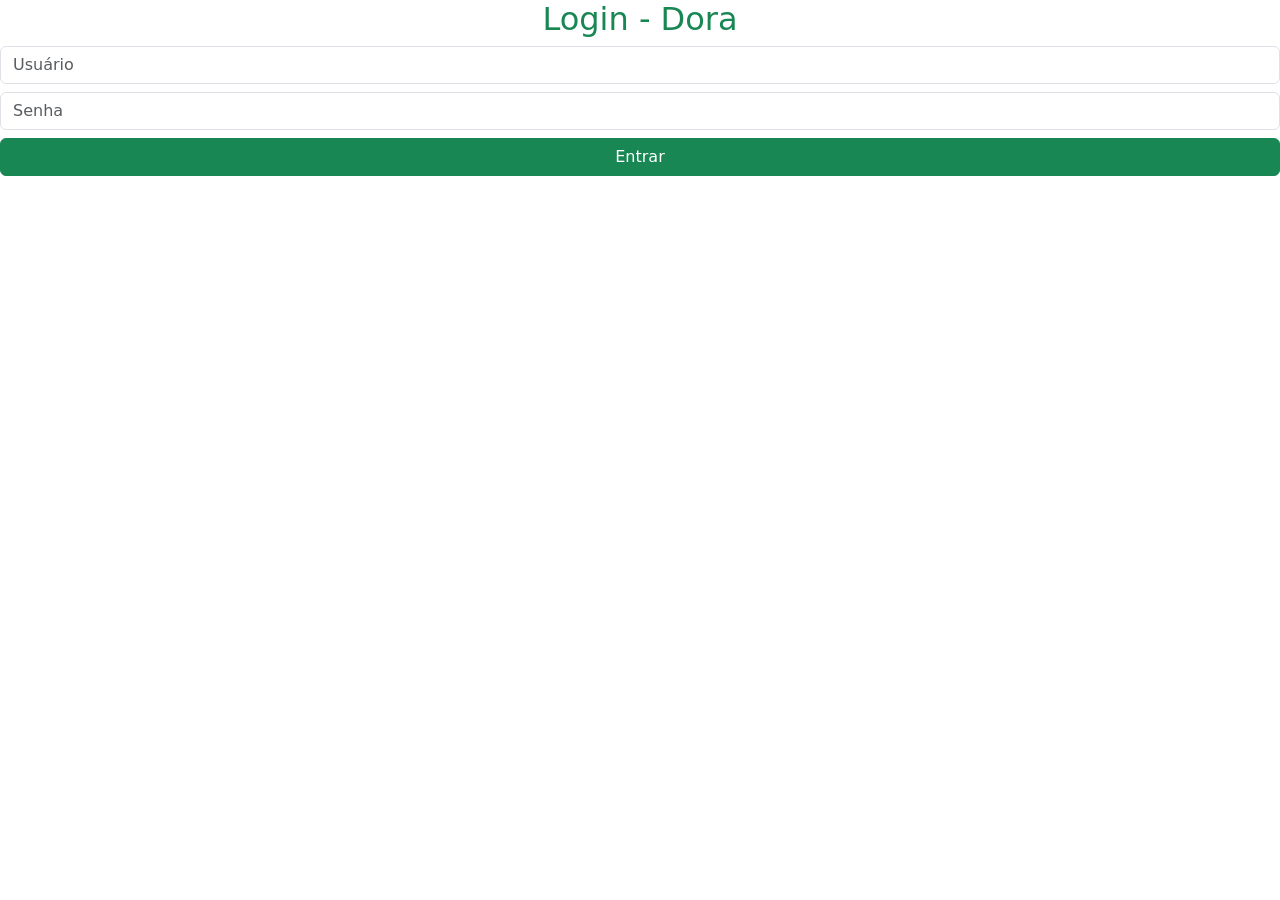
==== index/index.html @ 74464911 "add-pull" ====
<!DOCTYPE html>
<html lang="pt-br">
<head>
<meta charset="UTF-8">
<meta name="viewport" content="width=device-width, initial-scale=1.0">
<title>Login - Dora</title>

<link href="https://cdn.jsdelivr.net/npm/bootstrap@5.3.0/dist/css/bootstrap.min.css" rel="stylesheet">
<link rel="stylesheet" href="style.css">
</head>

<body id="login">

<div class="login-box">
    <h2 class="text-center text-success">Login - Dora</h2>

    <input type="text" id="usuario" class="form-control mb-2" placeholder="Usuário">
    <input type="password" id="senha" class="form-control mb-2" placeholder="Senha">

    <button class="btn btn-success w-100" onclick="login()">Entrar</button>

    <p id="erro" class="text-danger mt-2"></p>
</div>

<script src="script.js"></script>
</body>
</html>
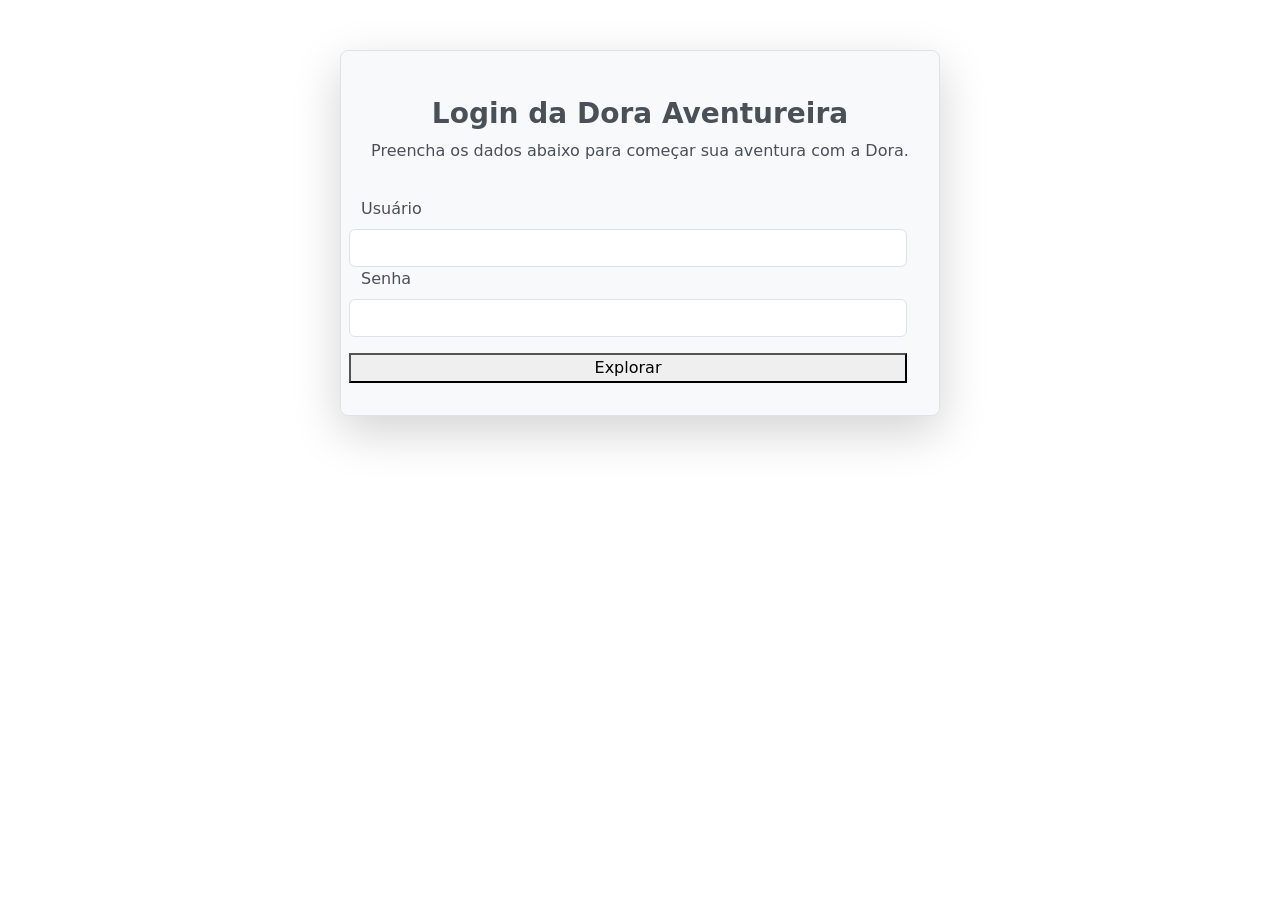
==== commit 8c90ff48: "add-foi colocado login para usuario ao entrar no site" ====
--- a/index/index.html
+++ b/index/index.html
@@ -1,27 +1,58 @@
-<!DOCTYPE html>
-<html lang="pt-br">
+<html lang="en">
+
 <head>
-<meta charset="UTF-8">
-<meta name="viewport" content="width=device-width, initial-scale=1.0">
-<title>Login - Dora</title>
-
-<link href="https://cdn.jsdelivr.net/npm/bootstrap@5.3.0/dist/css/bootstrap.min.css" rel="stylesheet">
-<link rel="stylesheet" href="style.css">
+    <meta charset="UTF-8">
+    <meta name="viewport" content="width=device-width, initial-scale=1.0">
+    <link href="https://cdn.jsdelivr.net/npm/bootstrap@5.3.8/dist/css/bootstrap.min.css" rel="stylesheet"
+        integrity="sha384-sRIl4kxILFvY47J16cr9ZwB07vP4J8+LH7qKQnuqkuIAvNWLzeN8tE5YBujZqJLB" crossorigin="anonymous">
+    <link rel="stylesheet" href="style/style.css">
+    <title>Dora aventureira</title>
 </head>
 
-<body id="login">
+<body id="pagina_login">
 
-<div class="login-box">
-    <h2 class="text-center text-success">Login - Dora</h2>
+    <div id="container" class="container text-dark-emphasis border rounded-3 shadow-lg p-3 mb-5 bg-body-tertiary"
+        style="margin-top:50px; max-width: 600px;">
 
-    <input type="text" id="usuario" class="form-control mb-2" placeholder="Usuário">
-    <input type="password" id="senha" class="form-control mb-2" placeholder="Senha">
+        <h3 id="titulo" class="text-center" style="margin-top:30px">
+            <strong> Login da Dora Aventureira </strong>
+        </h3>
 
-    <button class="btn btn-success w-100" onclick="login()">Entrar</button>
+        <p id="subtitulo" class="text-center" style="margin-bottom:50px">
+            Preencha os dados abaixo para começar sua aventura com a Dora.
+        </p>
 
-    <p id="erro" class="text-danger mt-2"></p>
-</div>
+        <form id="formulario" class="row g-3 needs-validation" novalidate>
 
-<script src="script.js"></script>
+            <div class="row">
+                <label for="nome" class="form-label">Usuário</label>
+                <input type="text" class="form-control" id="nome">
+                <div class="valid-feedback"></div>
+
+                <label for="senha" class="form-label">Senha </label>
+                <input type="password" class="form-control" id="senha">
+                <div class="valid-feedback"></div>
+            </div>
+
+            <div class="row mt-3">
+                <button id="button" type="submit">Explorar</button>
+            </div>
+
+        </form>
+
+    </div>
+
+    <div id="mensagem"></div>
+
+    <footer>
+    </footer>
+
+    <script src="https://cdn.jsdelivr.net/npm/bootstrap@5.3.8/dist/js/bootstrap.bundle.min.js"
+        integrity="sha384-FKyoEForCGlyvwx9Hj09JcYn3nv7wiPVlz7YYwJrWVcXK/BmnVDxM+D2scQbITxI"
+        crossorigin="anonymous"></script>
+
+    <script src="../script.js"></script>
+
 </body>
-</html>
+
+</html>
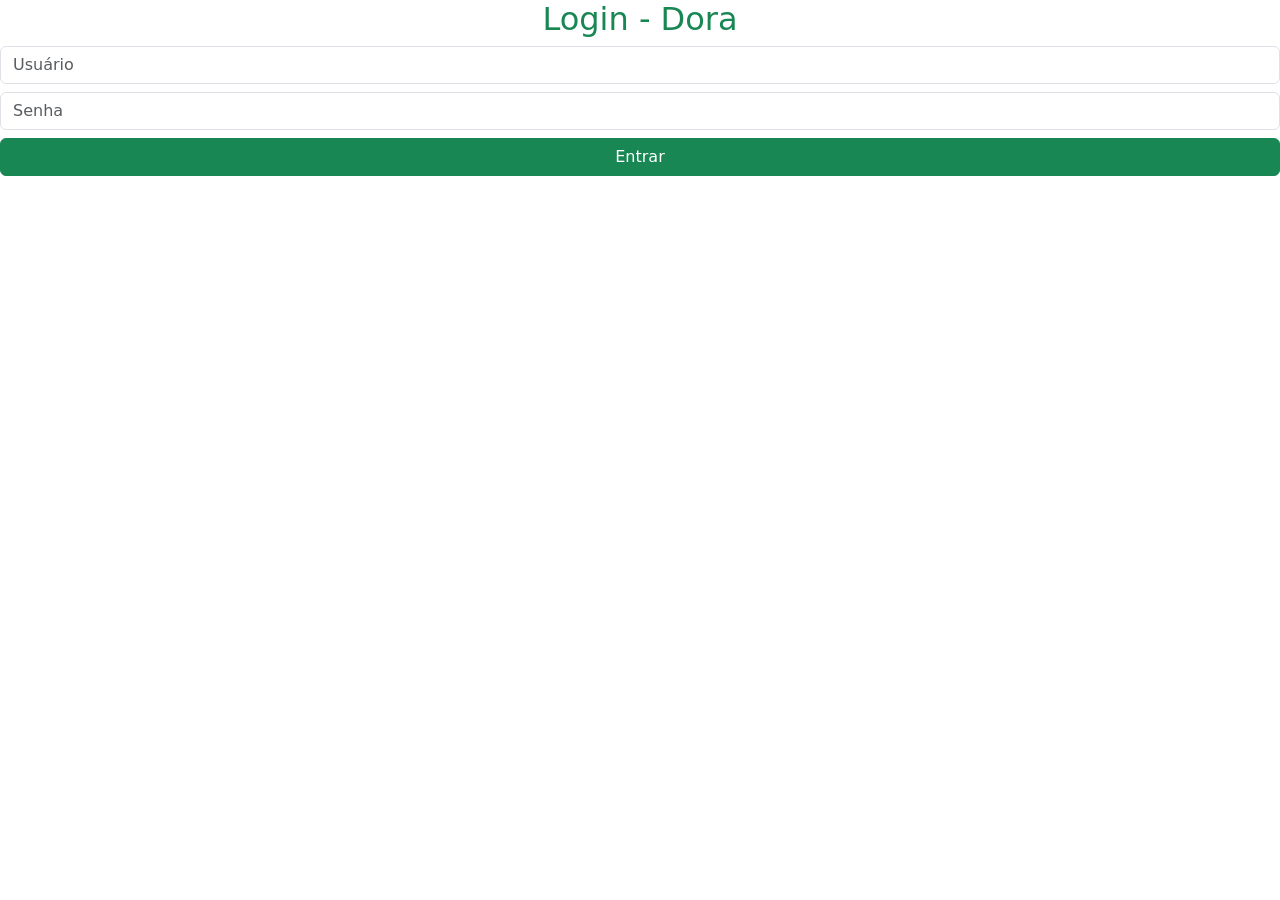
==== commit e2a290d1: "add- pull" ====
--- a/index/index.html
+++ b/index/index.html
@@ -1,58 +1,27 @@
-<html lang="en">
+<!DOCTYPE html>
+<html lang="pt-br">
+<head>
+<meta charset="UTF-8">
+<meta name="viewport" content="width=device-width, initial-scale=1.0">
+<title>Login - Dora</title>
 
-<head>
-    <meta charset="UTF-8">
-    <meta name="viewport" content="width=device-width, initial-scale=1.0">
-    <link href="https://cdn.jsdelivr.net/npm/bootstrap@5.3.8/dist/css/bootstrap.min.css" rel="stylesheet"
-        integrity="sha384-sRIl4kxILFvY47J16cr9ZwB07vP4J8+LH7qKQnuqkuIAvNWLzeN8tE5YBujZqJLB" crossorigin="anonymous">
-    <link rel="stylesheet" href="style/style.css">
-    <title>Dora aventureira</title>
+<link href="https://cdn.jsdelivr.net/npm/bootstrap@5.3.0/dist/css/bootstrap.min.css" rel="stylesheet">
+<link rel="stylesheet" href="style.css">
 </head>
 
-<body id="pagina_login">
+<body id="login">
 
-    <div id="container" class="container text-dark-emphasis border rounded-3 shadow-lg p-3 mb-5 bg-body-tertiary"
-        style="margin-top:50px; max-width: 600px;">
+<div class="login-box">
+    <h2 class="text-center text-success">Login - Dora</h2>
 
-        <h3 id="titulo" class="text-center" style="margin-top:30px">
-            <strong> Login da Dora Aventureira </strong>
-        </h3>
+    <input type="text" id="usuario" class="form-control mb-2" placeholder="Usuário">
+    <input type="password" id="senha" class="form-control mb-2" placeholder="Senha">
 
-        <p id="subtitulo" class="text-center" style="margin-bottom:50px">
-            Preencha os dados abaixo para começar sua aventura com a Dora.
-        </p>
+    <button class="btn btn-success w-100" onclick="login()">Entrar</button>
 
-        <form id="formulario" class="row g-3 needs-validation" novalidate>
+    <p id="erro" class="text-danger mt-2"></p>
+</div>
 
-            <div class="row">
-                <label for="nome" class="form-label">Usuário</label>
-                <input type="text" class="form-control" id="nome">
-                <div class="valid-feedback"></div>
-
-                <label for="senha" class="form-label">Senha </label>
-                <input type="password" class="form-control" id="senha">
-                <div class="valid-feedback"></div>
-            </div>
-
-            <div class="row mt-3">
-                <button id="button" type="submit">Explorar</button>
-            </div>
-
-        </form>
-
-    </div>
-
-    <div id="mensagem"></div>
-
-    <footer>
-    </footer>
-
-    <script src="https://cdn.jsdelivr.net/npm/bootstrap@5.3.8/dist/js/bootstrap.bundle.min.js"
-        integrity="sha384-FKyoEForCGlyvwx9Hj09JcYn3nv7wiPVlz7YYwJrWVcXK/BmnVDxM+D2scQbITxI"
-        crossorigin="anonymous"></script>
-
-    <script src="../script.js"></script>
-
+<script src="script.js"></script>
 </body>
-
 </html>
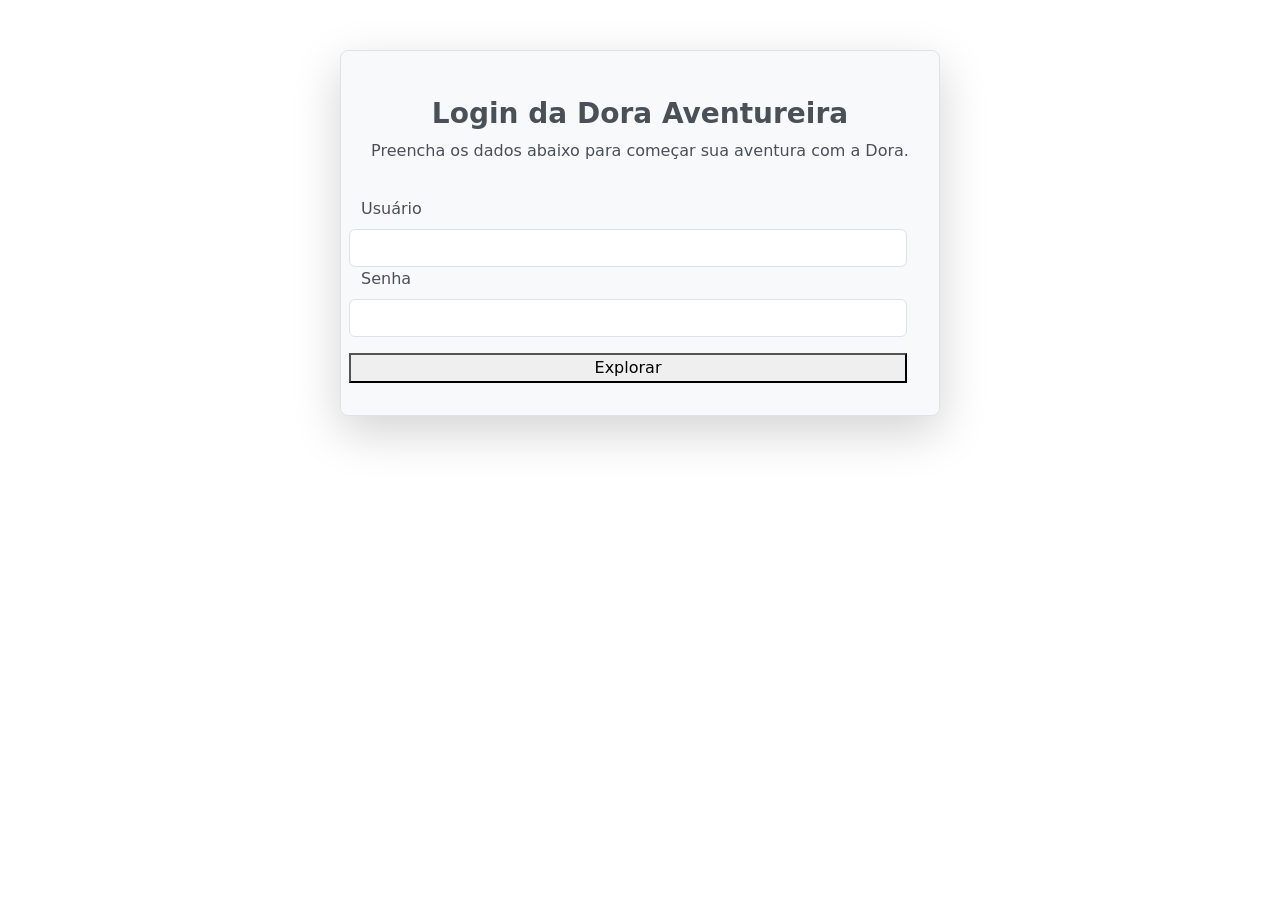
==== commit ef5cd76c: "add-pull" ====
--- a/index/index.html
+++ b/index/index.html
@@ -1,27 +1,58 @@
-<!DOCTYPE html>
-<html lang="pt-br">
+
+<html lang="en">
+
 <head>
-<meta charset="UTF-8">
-<meta name="viewport" content="width=device-width, initial-scale=1.0">
-<title>Login - Dora</title>
-
-<link href="https://cdn.jsdelivr.net/npm/bootstrap@5.3.0/dist/css/bootstrap.min.css" rel="stylesheet">
-<link rel="stylesheet" href="style.css">
+    <meta charset="UTF-8">
+    <meta name="viewport" content="width=device-width, initial-scale=1.0">
+    <link href="https://cdn.jsdelivr.net/npm/bootstrap@5.3.8/dist/css/bootstrap.min.css" rel="stylesheet"
+        integrity="sha384-sRIl4kxILFvY47J16cr9ZwB07vP4J8+LH7qKQnuqkuIAvNWLzeN8tE5YBujZqJLB" crossorigin="anonymous">
+    <link rel="stylesheet" href="style/style.css">
+    <title>Dora aventureira</title>
 </head>
 
-<body id="login">
+<body id="pagina_login">
 
-<div class="login-box">
-    <h2 class="text-center text-success">Login - Dora</h2>
+    <div id="container" class="container text-dark-emphasis border rounded-3 shadow-lg p-3 mb-5 bg-body-tertiary"
+        style="margin-top:50px; max-width: 600px;">
 
-    <input type="text" id="usuario" class="form-control mb-2" placeholder="Usuário">
-    <input type="password" id="senha" class="form-control mb-2" placeholder="Senha">
+        <h3 id="titulo" class="text-center" style="margin-top:30px">
+            <strong> Login da Dora Aventureira </strong>
+        </h3>
 
-    <button class="btn btn-success w-100" onclick="login()">Entrar</button>
+        <p id="subtitulo" class="text-center" style="margin-bottom:50px">
+            Preencha os dados abaixo para começar sua aventura com a Dora.
+        </p>
 
-    <p id="erro" class="text-danger mt-2"></p>
-</div>
+        <form id="formulario" class="row g-3 needs-validation" novalidate>
 
-<script src="script.js"></script>
+            <div class="row">
+                <label for="nome" class="form-label">Usuário</label>
+                <input type="text" class="form-control" id="nome">
+                <div class="valid-feedback"></div>
+
+                <label for="senha" class="form-label">Senha </label>
+                <input type="password" class="form-control" id="senha">
+                <div class="valid-feedback"></div>
+            </div>
+
+            <div class="row mt-3">
+                <button id="button" type="submit">Explorar</button>
+            </div>
+
+        </form>
+
+    </div>
+
+    <div id="mensagem"></div>
+
+    <footer>
+    </footer>
+
+    <script src="https://cdn.jsdelivr.net/npm/bootstrap@5.3.8/dist/js/bootstrap.bundle.min.js"
+        integrity="sha384-FKyoEForCGlyvwx9Hj09JcYn3nv7wiPVlz7YYwJrWVcXK/BmnVDxM+D2scQbITxI"
+        crossorigin="anonymous"></script>
+
+    <script src="../script.js"></script>
+
 </body>
 </html>
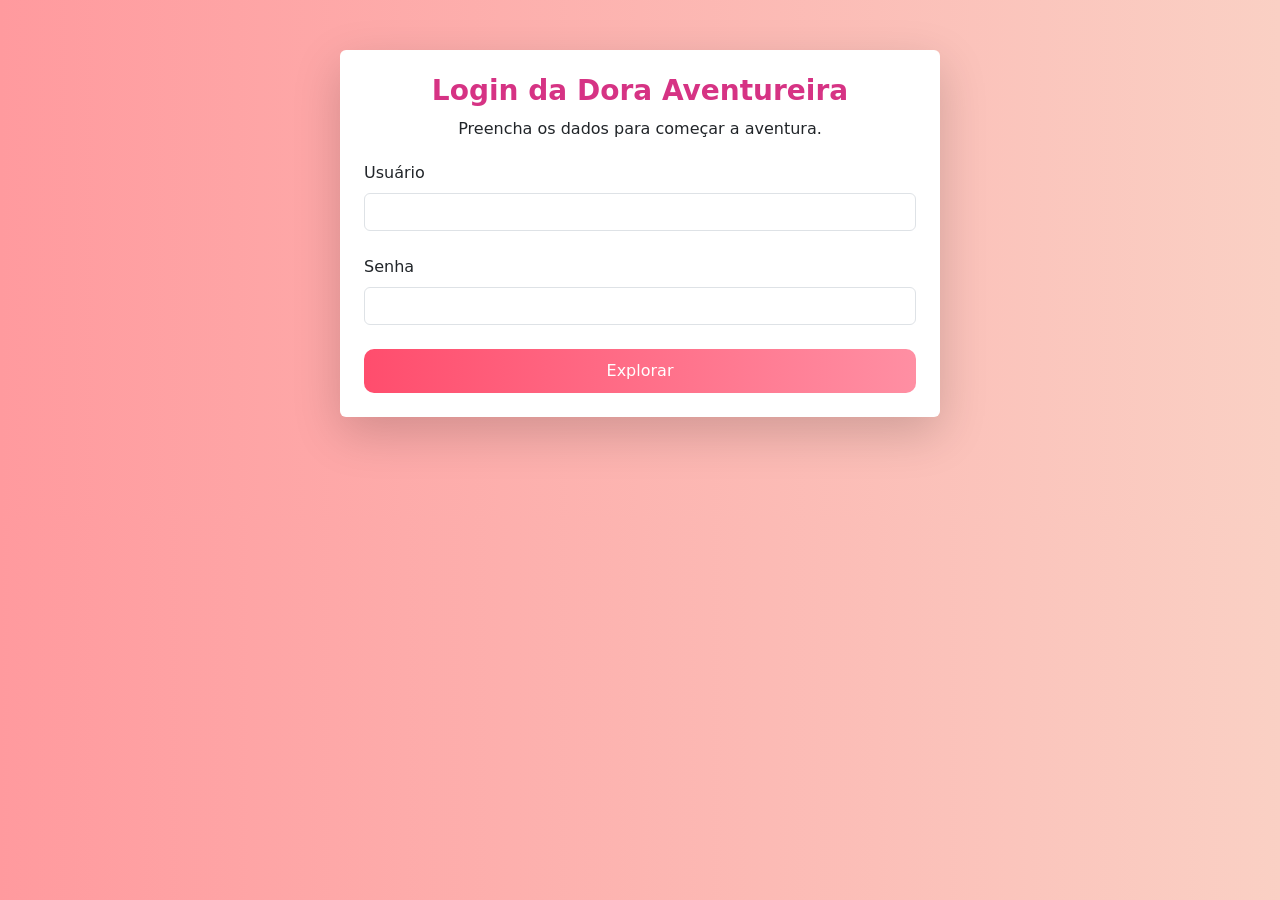
==== commit 39b5389c: "Merge branch 'main' of https://github.com/gabi2102-code/forum-personagem" ====
--- a/index/index.html
+++ b/index/index.html
@@ -1,58 +1,40 @@
 
-<html lang="en">
-
+<!DOCTYPE html>
+<html lang="pt-br">
 <head>
     <meta charset="UTF-8">
     <meta name="viewport" content="width=device-width, initial-scale=1.0">
-    <link href="https://cdn.jsdelivr.net/npm/bootstrap@5.3.8/dist/css/bootstrap.min.css" rel="stylesheet"
-        integrity="sha384-sRIl4kxILFvY47J16cr9ZwB07vP4J8+LH7qKQnuqkuIAvNWLzeN8tE5YBujZqJLB" crossorigin="anonymous">
-    <link rel="stylesheet" href="style/style.css">
+
+    <link href="https://cdn.jsdelivr.net/npm/bootstrap@5.3.8/dist/css/bootstrap.min.css" rel="stylesheet">
+    <link rel="stylesheet" href="../style.css">
+
     <title>Dora aventureira</title>
 </head>
 
 <body id="pagina_login">
 
-    <div id="container" class="container text-dark-emphasis border rounded-3 shadow-lg p-3 mb-5 bg-body-tertiary"
-        style="margin-top:50px; max-width: 600px;">
+<div id="container" class="container shadow-lg p-4 bg-white rounded" style="margin-top:50px; max-width:600px;">
 
-        <h3 id="titulo" class="text-center" style="margin-top:30px">
-            <strong> Login da Dora Aventureira </strong>
-        </h3>
+    <h3 class="text-center"><strong>Login da Dora Aventureira</strong></h3>
 
-        <p id="subtitulo" class="text-center" style="margin-bottom:50px">
-            Preencha os dados abaixo para começar sua aventura com a Dora.
-        </p>
+    <p class="text-center">
+        Preencha os dados para começar a aventura.
+    </p>
 
-        <form id="formulario" class="row g-3 needs-validation" novalidate>
+    <form id="formulario">
 
-            <div class="row">
-                <label for="nome" class="form-label">Usuário</label>
-                <input type="text" class="form-control" id="nome">
-                <div class="valid-feedback"></div>
+        <label>Usuário</label>
+        <input type="text" id="nome" class="form-control">
 
-                <label for="senha" class="form-label">Senha </label>
-                <input type="password" class="form-control" id="senha">
-                <div class="valid-feedback"></div>
-            </div>
+        <label class="mt-3">Senha</label>
+        <input type="password" id="senha" class="form-control">
 
-            <div class="row mt-3">
-                <button id="button" type="submit">Explorar</button>
-            </div>
+        <button class="mt-3 w-100" type="submit">Explorar</button>
 
-        </form>
+    </form>
 
-    </div>
+</div>
 
-    <div id="mensagem"></div>
-
-    <footer>
-    </footer>
-
-    <script src="https://cdn.jsdelivr.net/npm/bootstrap@5.3.8/dist/js/bootstrap.bundle.min.js"
-        integrity="sha384-FKyoEForCGlyvwx9Hj09JcYn3nv7wiPVlz7YYwJrWVcXK/BmnVDxM+D2scQbITxI"
-        crossorigin="anonymous"></script>
-
-    <script src="../script.js"></script>
-
+<script src="../script.js"></script>
 </body>
-</html>+</html>
--- a/style.css
+++ b/style.css
@@ -0,0 +1,151 @@
+
+#pagina_login {
+    background: linear-gradient(to right, #ff9a9e, #fad0c4);
+}
+
+#pagina_principal,
+#pagina_historia,
+#pagina_comentarios {
+    background-color: #fff0f5;
+}
+
+#container,
+.caixa-login {
+    background-color: #ffffff;
+    border-radius: 15px;
+    padding: 30px;
+    max-width: 400px;
+    margin: 100px auto;
+    box-shadow: 0px 0px 15px rgba(0,0,0,0.1);
+}
+
+
+h1, h2, h3 {
+    color: #d63384;
+    text-align: center;
+}
+
+p {
+    line-height: 1.6;
+    font-size: 16px;
+    max-width: 700px;
+    margin: 0 auto 20px auto;
+    text-align: center;
+}
+
+
+button {
+    background: linear-gradient(90deg, #ff4d6d, #ff8fa3);
+    color: white;
+    border: none;
+    border-radius: 10px;
+    padding: 10px;
+    transition: 0.3s;
+    cursor: pointer;
+}
+
+button:hover {
+    transform: scale(1.05);
+    opacity: 0.9;
+}
+
+
+#navbar {
+    display: flex;
+    justify-content: space-between;
+    align-items: center;
+    padding: 15px 30px;
+    background-color: #ff4d6d;
+    color: white;
+    box-shadow: 0px 5px 15px rgba(0,0,0,0.2);
+}
+
+#links {
+    list-style: none;
+    display: flex;
+    gap: 15px;
+}
+
+#links a {
+    color: white;
+    text-decoration: none;
+    font-weight: bold;
+}
+
+#links a:hover {
+    text-decoration: underline;
+}
+
+
+main {
+    padding: 30px;
+}
+
+section {
+    margin-bottom: 40px;
+}
+
+.bloco {
+    display: flex;
+    align-items: center;
+    justify-content: center;
+    gap: 30px;
+    flex-wrap: wrap;
+}
+
+.texto {
+    max-width: 400px;
+}
+
+.imagem img {
+    width: 300px;
+    border-radius: 10px;
+}
+
+img {
+    max-width: 100%;
+}
+
+
+#personagem-fixo {
+    position: fixed;
+    right: 10px;
+    bottom: 10px;
+    width: 120px;
+}
+
+
+
+input, textarea {
+    width: 100%;
+    margin: 8px 0;
+    padding: 10px;
+    border-radius: 8px;
+    border: 1px solid #ccc;
+}
+
+
+.area-comentarios {
+    max-width: 600px;
+    margin: 40px auto;
+}
+
+.box-comentario {
+    background: white;
+    padding: 20px;
+    border-radius: 12px;
+    margin-bottom: 20px;
+}
+
+.lista {
+    background: white;
+    padding: 15px;
+    border-radius: 12px;
+}
+
+.comentario-item {
+    background: #ffe4e1;
+    padding: 10px;
+    margin-top: 10px;
+    border-radius: 8px;
+}
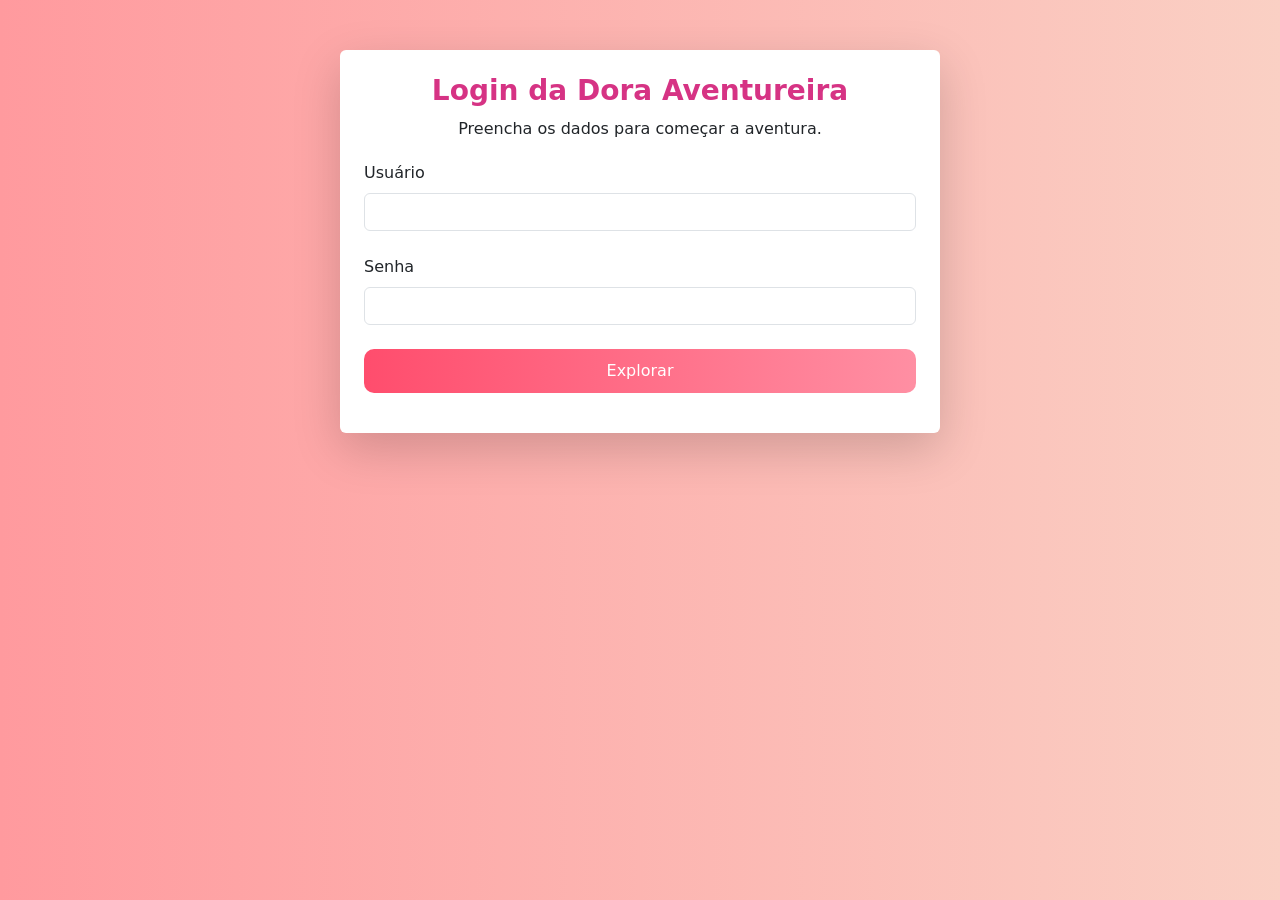
==== commit 88fc21e4: "add-novas mudanças" ====
--- a/index/index.html
+++ b/index/index.html
@@ -1,5 +1,13 @@
-
-<!DOCTYPE html>
+<html lang="en">
+<head>
+    <meta charset="UTF-8">
+    <meta name="viewport" content="width=device-width, initial-scale=1.0">
+    <title>dora</title>
+</head>
+<body>
+    
+</body>
+</html>
 <html lang="pt-br">
 <head>
     <meta charset="UTF-8">
